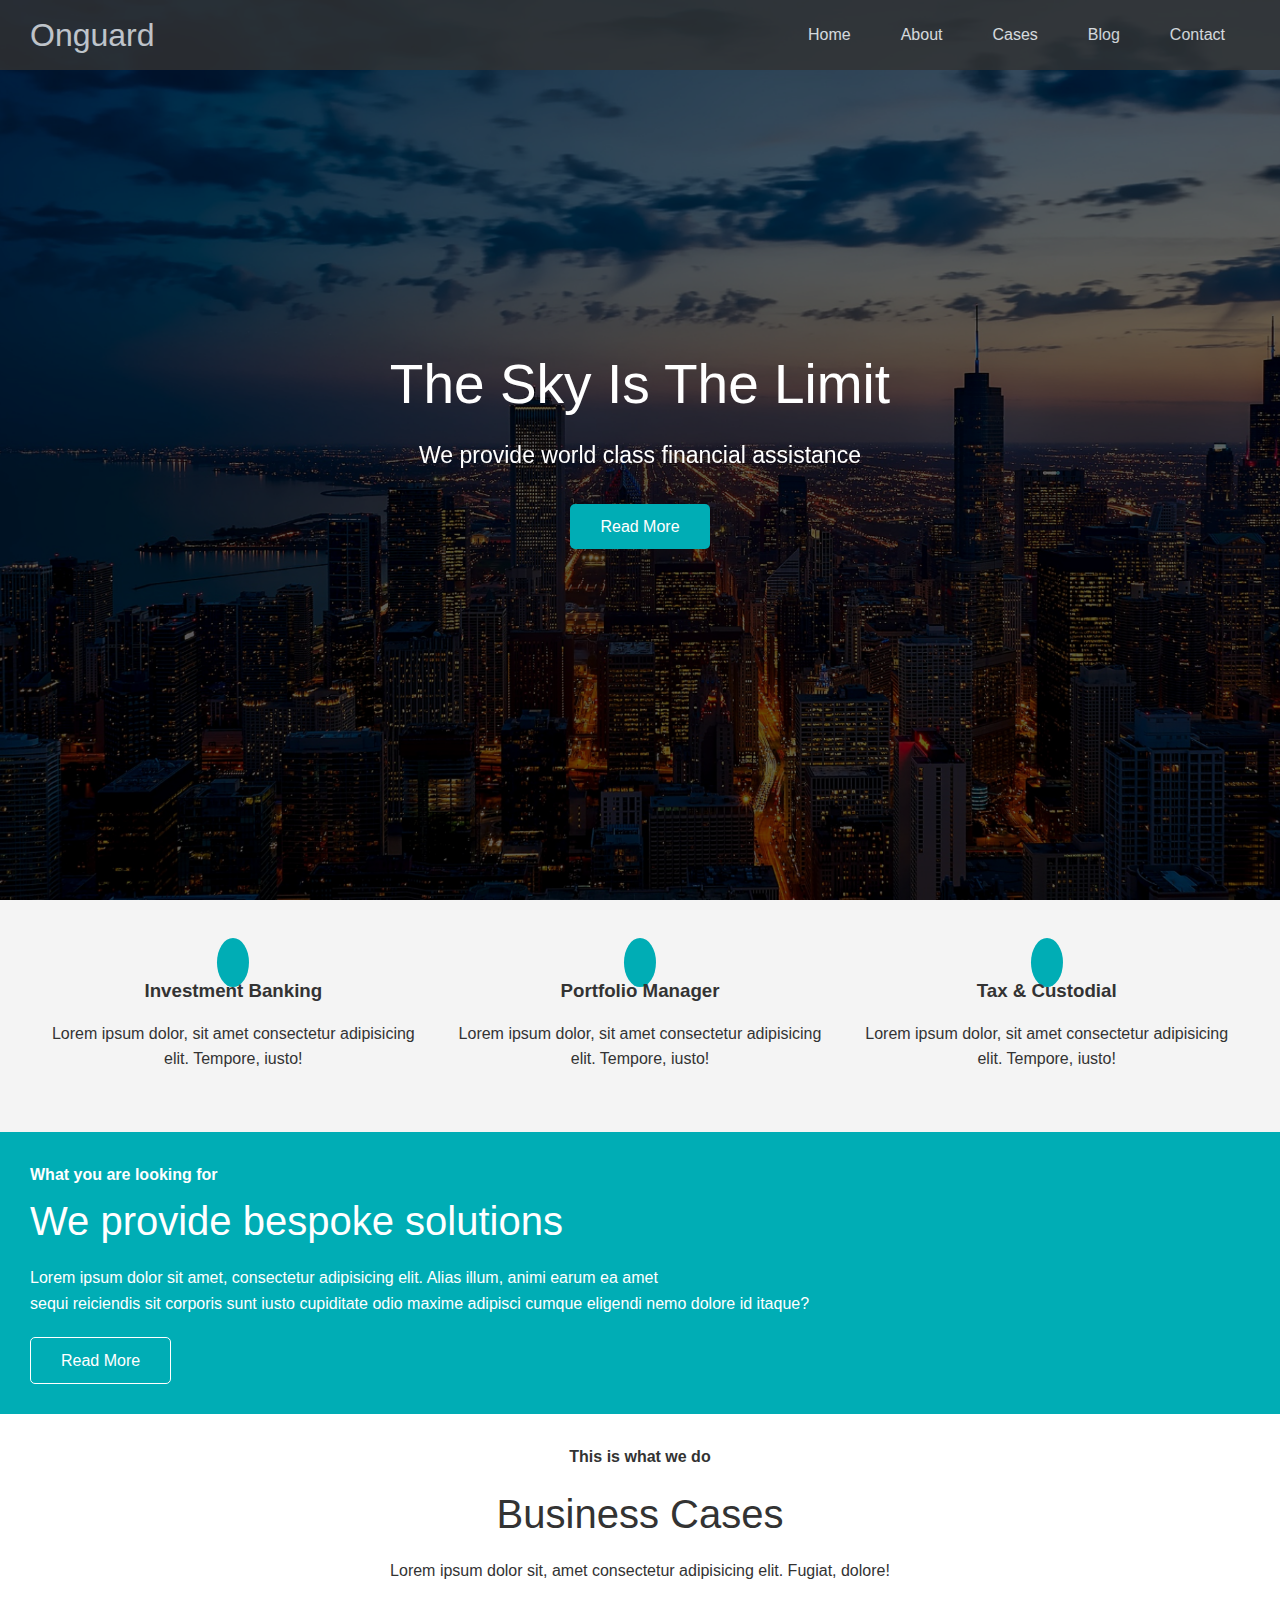
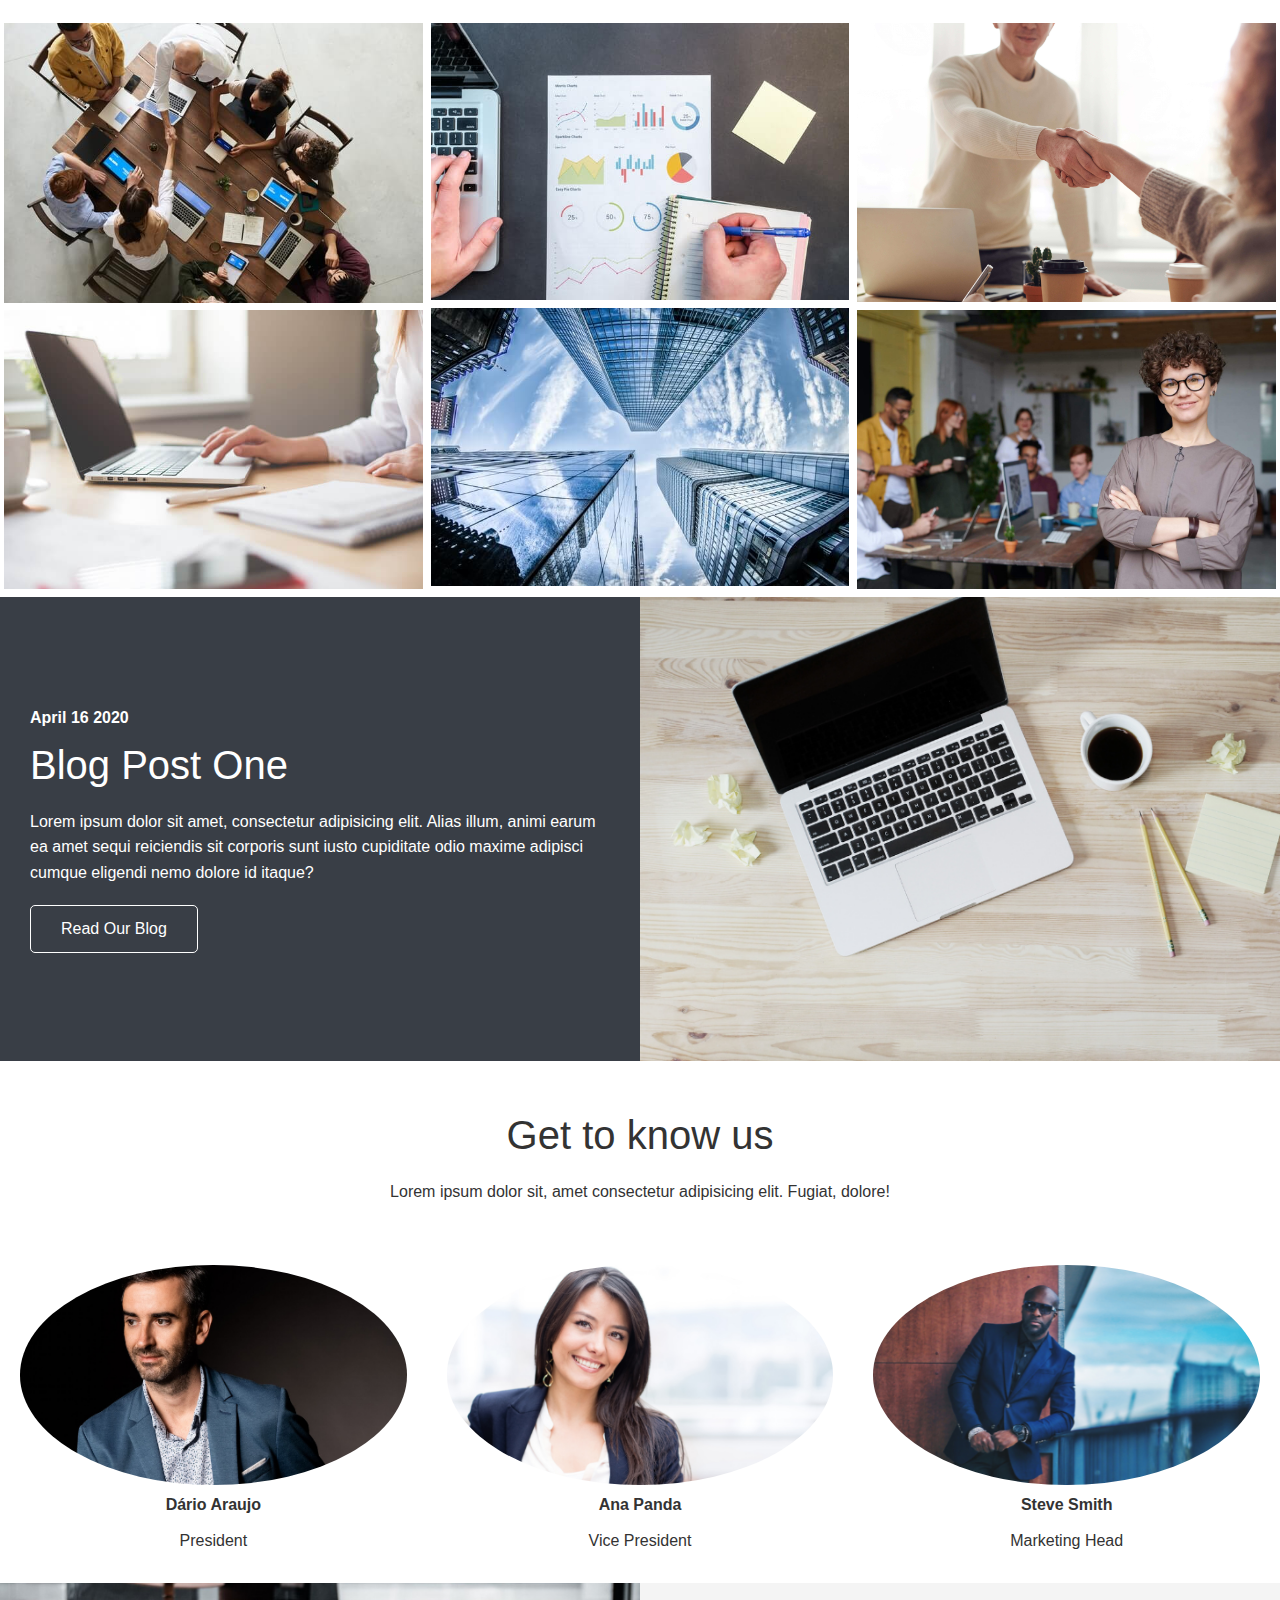
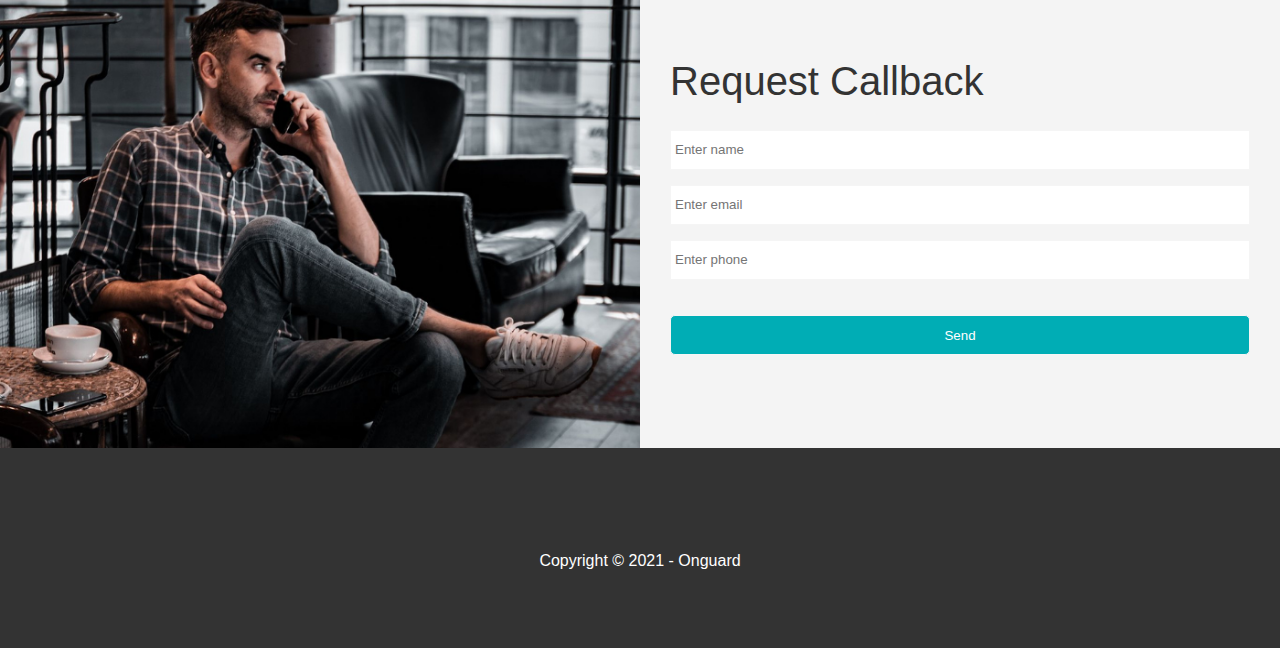
==== index.html @ c20882d5 "Initial commit" ====
<!DOCTYPE html>
<html lang="en">
  <head>
    <meta charset="UTF-8" />
    <meta name="viewport" content="width=device-width, initial-scale=1.0" />
    <link rel="shortcut icon" type="image/" href="" />
    <link
      rel="stylesheet"
      href="https://cdnjs.cloudflare.com/ajax/libs/font-awesome/5.13.0/css/all.min.css"
      integrity="sha256-h20CPZ0QyXlBuAw7A+KluUYx/3pK+c7lYEpqLTlxjYQ="
      crossorigin="anonymous"
    />
    <link rel="stylesheet" href="css/lightbox.min.css" />
    <link rel="stylesheet" href="css/utilities.css" />
    <link rel="stylesheet" href="css/style.css" />
    <title>Welcome To Onguard</title>
  </head>
  <body id="home">
    <header class="hero">
      <div id="navbar" class="navbar top">
        <h1 class="logo">
          <span class="text-primary">Onguard</span>
        </h1>
        <nav>
          <ul>
            <li><a href="#home">Home</a></li>
            <li><a href="#about">About</a></li>
            <li><a href="#cases">Cases</a></li>
            <li><a href="#blog">Blog</a></li>
            <li><a href="#contact">Contact</a></li>
          </ul>
        </nav>
      </div>

      <div class="content">
        <h1>The Sky Is The Limit</h1>
        <p>We provide world class financial assistance</p>
        <a href="#about" class="btn"
          ><i class="fas fa-chevron-right"></i> Read More</a
        >
      </div>
    </header>

    <main>
      <!-- About: Icons -->
      <section id="about" class="icons bg-light">
        <div class="flex-items">
          <div>
            <i class="fas fa-university fa-2x"></i>
            <div>
              <h3>Investment Banking</h3>
              <p>
                Lorem ipsum dolor, sit amet consectetur adipisicing elit.
                Tempore, iusto!
              </p>
            </div>
          </div>
          <div>
            <i class="fas fa-book-reader fa-2x"></i>
            <div>
              <h3>Portfolio Manager</h3>
              <p>
                Lorem ipsum dolor, sit amet consectetur adipisicing elit.
                Tempore, iusto!
              </p>
            </div>
          </div>
          <div>
            <i class="fas fa-pencil-alt fa-2x"></i>
            <div>
              <h3>Tax & Custodial</h3>
              <p>
                Lorem ipsum dolor, sit amet consectetur adipisicing elit.
                Tempore, iusto!
              </p>
            </div>
          </div>
        </div>
      </section>

      <!-- About:Solutions -->
      <section class="solutions flex-columns">
        <div class="column-2 bg-primary">
          <h4>What you are looking for</h4>
          <h2>We provide bespoke solutions</h2>
          <p>
            Lorem ipsum dolor sit amet, consectetur adipisicing elit. Alias
            illum, animi earum ea amet<br />
            sequi reiciendis sit corporis sunt iusto cupiditate odio maxime
            adipisci cumque eligendi nemo dolore id itaque?
          </p>
          <a href="#" class="btn btn-outline">
            <i class="fas fa-chevron"></i>
            Read More
          </a>
        </div>
      </section>

      <!-- Cases -->
      <section id="cases" class="cases flex-grid">
        <header class="section-header">
          <h4>This is what we do</h4>
          <h2>Business Cases</h2>
          <p>
            Lorem ipsum dolor sit, amet consectetur adipisicing elit. Fugiat,
            dolore!
          </p>
        </header>

        <div class="row">
          <div class="column">
            <a
              href="images/cases/cases1.jpg"
              data-lightbox="cases"
              data-title="Lorem ipsum dolor sit, amet consectetur adipisicing elit. Fugiat,
              dolore!"
            >
              <img src="images/cases/cases1.jpg" alt="" />
            </a>
            <a
              href="images/cases/cases2.jpg"
              data-lightbox="cases"
              data-title="Lorem ipsum dolor sit, amet consectetur adipisicing elit. Fugiat,
              dolore!"
            >
              <img src="images/cases/cases2.jpg" alt="" />
            </a>
          </div>
          <div class="column">
            <a
              href="images/cases/cases3.jpg"
              data-lightbox="cases"
              data-title="Lorem ipsum dolor sit, amet consectetur adipisicing elit. Fugiat,
            dolore!"
            >
              <img src="images/cases/cases3.jpg" alt="" />
            </a>
            <a
              href="images/cases/cases4.jpg"
              data-lightbox="cases"
              data-title="Lorem ipsum dolor sit, amet consectetur adipisicing elit. Fugiat,
              dolore!"
            >
              <img src="images/cases/cases4.jpg" alt="" />
            </a>
          </div>
          <div class="column">
            <a
              href="images/cases/cases5.jpg"
              data-lightbox="cases"
              data-title="Lorem ipsum dolor sit, amet consectetur adipisicing elit. Fugiat,
            dolore!"
            >
              <img src="images/cases/cases5.jpg" alt="" />
            </a>
            <a
              href="images/cases/cases6.jpg"
              data-lightbox="cases"
              data-title="Lorem ipsum dolor sit, amet consectetur adipisicing elit. Fugiat,
              dolore!"
            >
              <img src="images/cases/cases6.jpg" alt="" />
            </a>
          </div>
        </div>
      </section>

      <!-- Blog -->
      <section id="blog" class="blog flex-columns flex-reverse">
        <div class="row">
          <div class="column">
            <div class="column-1">
              <img src="images/home/blog.png" alt="" />
            </div>
          </div>
          <div class="column">
            <div class="column-2 bg-secondary">
              <h4>April 16 2020</h4>
              <h2>Blog Post One</h2>
              <p>
                Lorem ipsum dolor sit amet, consectetur adipisicing elit. Alias
                illum, animi earum ea amet sequi reiciendis sit corporis sunt
                iusto cupiditate odio maxime adipisci cumque eligendi nemo
                dolore id itaque?
              </p>
              <a href="blog.html" class="btn btn-outline">
                <i class="fas fa-chevron"></i>
                Read Our Blog
              </a>
            </div>
          </div>
        </div>
      </section>

      <!-- Team -->
      <section id="team" class="team section-padding">
        <header class="section-header">
          <h2>Get to know us</h2>
          <p>
            Lorem ipsum dolor sit, amet consectetur adipisicing elit. Fugiat,
            dolore!
          </p>
        </header>
        <div class="flex-items">
          <div>
            <img src="images/team/person1.png" alt="" />
            <h4>Dário Araujo</h4>
            <p>President</p>
          </div>
          <div>
            <img src="images/team/person2.png" alt="" />
            <h4>Ana Panda</h4>
            <p>Vice President</p>
          </div>
          <div>
            <img src="images/team/person3.png" alt="" />
            <h4>Steve Smith</h4>
            <p>Marketing Head</p>
          </div>
        </div>
      </section>

      <!-- Contact -->
      <section id="contact" class="contact flex-columns">
        <div class="row">
          <div class="column">
            <div class="column-1">
              <img src="images/home/contact.png" alt="" />
            </div>
          </div>
          <div class="column">
            <div class="column-2 bg-light">
              <h2>Request Callback</h2>
              <form action="" class="callback-form">
                <div class="form-control">
                  <label for="name"></label>
                  <input
                    type="text"
                    name="name"
                    id="name"
                    placeholder="Enter name"
                  />
                </div>
                <div class="form-control">
                  <label for="email"></label>
                  <input
                    type="email"
                    name="email"
                    id="email"
                    placeholder="Enter email"
                  />
                </div>
                <div class="form-control">
                  <label for="phone"></label>
                  <input
                    type="text"
                    name="phone"
                    id="phone"
                    placeholder="Enter phone"
                  />
                </div>
                <input type="submit" value="Send" id="submit" class="btn" />
              </form>
            </div>
          </div>
        </div>
      </section>
    </main>

    <footer class="footer bg-dark">
      <div class="social">
        <a href="#"><i class="fab fa-facebook fa-2x"></i></a>
        <a href="#"><i class="fab fa-twitter fa-2x"></i></a>
        <a href="#"><i class="fab fa-youtube fa-2x"></i></a>
        <a href="#"><i class="fab fa-linkedin fa-2x"></i></a>
      </div>
      <p>Copyright &copy; 2021 - Onguard</p>
    </footer>

    <script
      src="https://code.jquery.com/jquery-3.5.0.min.js"
      integrity="sha256-xNzN2a4ltkB44Mc/Jz3pT4iU1cmeR0FkXs4pru/JxaQ="
      crossorigin="anonymous"
    ></script>
    <script src="js/lightbox.min.js"></script>
    <script>
      const navbar = document.getElementById("navbar");
      let scrolled = false;

      window.onscroll = function () {
        if (window.pageYOffset > 100) {
          navbar.classList.remove("top");
          if (!scrolled) {
            navbar.style.transform = "translateY(-70px)";
          }
          setTimeout(function () {
            navbar.style.transform = "translateY(0)";
            scrolled = true;
          }, 200);
        } else {
          navbar.classList.add("top");
          scrolled = false;
        }
      };

      // Smooth Scrolling
      $("#navbar a, .btn").on("click", function (e) {
        if (this.hash !== "") {
          e.preventDefault();

          const hash = this.hash;

          $("html, body").animate(
            {
              scrollTop: $(hash).offset().top - 100,
            },
            800
          );
        }
      });
    </script>
  </body>
</html>
---- css/utilities.css ----
/* Text colors */
.text-primary {
  color: #eeeeee;
}

.text-secondary {
  color: #0284d0;
}

/* Button */
.btn {
  cursor: pointer;
  display: inline-block;
  padding: 10px 30px;
  color: #fff;
  background-color: #00adb5;
  border: none;
  border-radius: 5px;
}

.btn:hover {
  opacity: 0.9;
}

.btn-primary,
.bg-primary {
  background: #00adb5;
  color: #fff;
}
.btn-secondary,
.bg-secondary {
  background: #393e46;
  color: #fff;
}
.btn-dark,
.bg-dark {
  background: #333;
  color: #fff;
}
.btn-light,
.bg-light {
  background: #f4f4f4;
  color: #333;
}

.btn-outline {
  background: transparent;
  border: 1px solid #fff;
}

/* Flex items */
.flex-items {
  display: flex;
  text-align: center;
  justify-content: center;
  text-align: center;
  height: 100%;
}

.flex-items > div {
  padding: 20px;
}

/* Flex columns */
.flex-columns.flex-reverse .row {
  flex-direction: row-reverse;
}

.flex-columns .row {
  display: flex;
  flex-wrap: wrap;
}

.flex-columns .column {
  flex: 1;
}

.flex-columns .column .column-1,
.flex-columns .column .column-2 {
  height: 100%;
  width: 100%;
}

.flex-columns img {
  width: 100%;
  height: 100%;
}

.flex-columns .column-2 {
  display: flex;
  flex-direction: column;
  align-items: flex-start;
  justify-content: center;
  padding: 30px;
}

.flex-columns h2 {
  font-size: 40px;
  font-weight: 100;
}

.flex-columns h4 {
  margin-bottom: 10px;
}

.flex-columns p {
  margin: 20px 0;
}

/* Section header cases */
.section-header {
  padding: 30px;
  text-align: center;
}

.section-header h2 {
  font-size: 40px;
  margin: 20px 0;
}

/* Flex grid */
.flex-grid .row {
  display: flex;
}

.flex-grid .column {
  flex: 1;
  padding: 0 4px;
}
---- css/style.css ----
@import url("https://fonts.googleapis.com/css2?family=Open+Sans:wght@300;400&display=swap");

* {
  box-sizing: border-box;
  padding: 0;
  margin: 0;
}

body {
  font-family: "Arial", sans-serif;
  background: #fff;
  color: #333;
  line-height: 1.6;
}

ul {
  list-style: none;
}

a {
  color: #333;
  text-decoration: none;
}

h1,
h2 {
  font-weight: 500;
  line-height: 1.2;
}

p {
  margin: 10px 0;
}

img {
  width: 100%;
}

/* Navbar */
.navbar {
  display: flex;
  align-items: center;
  justify-content: space-between;
  background-color: #333;
  color: #fff;
  opacity: 0.8;
  width: 100%;
  height: 70px;
  position: fixed;
  top: 0px;
  padding: 0 30px;
  transition: 0.5s;
}

.navbar h1 .navbar.top {
  background: transparent;
}

.navbar a {
  color: #fff;
  padding: 10px 20px;
  margin: 0 5px;
}

.navbar a:hover {
  border-bottom: #00adb5 2px solid;
}

.navbar ul {
  display: flex;
}

.navbar .logo {
  font-weight: 400;
}

/* Header */
.hero {
  background: url("../images/home/showcase.png") no-repeat center center/cover;
  height: 100vh;
  position: relative;
  color: #fff;
}

.hero .content {
  display: flex;
  flex-direction: column;
  align-items: center;
  justify-content: center;
  height: 100%;
  padding: 0 20px;
}

.hero .content h1 {
  font-size: 55px;
}

.hero .content p {
  font-size: 23px;
  max-width: 600px;
  margin: 20px 0 30px;
}

.hero::before {
  content: "";
  position: absolute;
  top: 0;
  left: 0;
  width: 100%;
  height: 100%;
  background: rgba(0, 0, 0, 0.6);
}

.hero * {
  z-index: 10;
}

.hero.blog {
  background: url("../images/home/blog.png") no-repeat center center/cover;
  height: 30vh;
}

/* Icons */
.icons {
  padding: 30px;
}

.icons h3 {
  font-weight: bold;
  margin-bottom: 15px;
}

.icons i {
  background-color: #00adb5;
  color: #fff;
  padding: 1rem;
  border-radius: 50%;
  margin-bottom: 15px;
}

.cases img:hover {
  opacity: 0.7;
}

.team img {
  border-radius: 50%;
}

/* Callback form */
.callback-form {
  width: 100%;
  padding: 20px 0;
}

.callback-form label {
  display: block;
  margin-bottom: 5px;
}

.callback-form .form-control {
  margin-bottom: 15px;
}

.callback-form input {
  width: 100%;
  padding: 4px;
  height: 40px;
  border: #f5f5f5 1px solid;
}

.callback-form input:focus {
  outline-color: #00adb5;
}

.callback-form .btn {
  padding: 12px 0;
  margin-top: 20px;
}

/* Post */
.post {
  padding: 50px 30px;
}

.post h2 {
  font-size: 40px;
  margin-bottom: 20px;
  padding-bottom: 10px;
  border-bottom: #ccc solid 1px;
}

.post .meta {
  margin-bottom: 30px;
}

.post img {
  width: 300px;
  border-radius: 50%;
  display: block;
  margin: 0 auto 30px;
}

/* Footer */
.footer {
  display: flex;
  flex-direction: column;
  align-items: center;
  justify-content: center;
  height: 200px;
}

.footer a {
  color: #fff;
}

.footer a:hover {
  color: #00adb5;
}

.footer .social > * {
  margin-right: 30px;
}

/* Mobile */
@media (max-width: 768px) {
  .navbar {
    flex-direction: column;
    height: 120px;
    padding: 20px;
  }

 
  .navbar a {
   
    padding: 10px 10px;
    margin: 0 3px;
  }

  .flex-items {
    flex-direction: column;
  }

  .flex-columns .column,
  .flex-grid .column {
    flex: 100%;
    max-width: 100%;
  }

 
  }
}
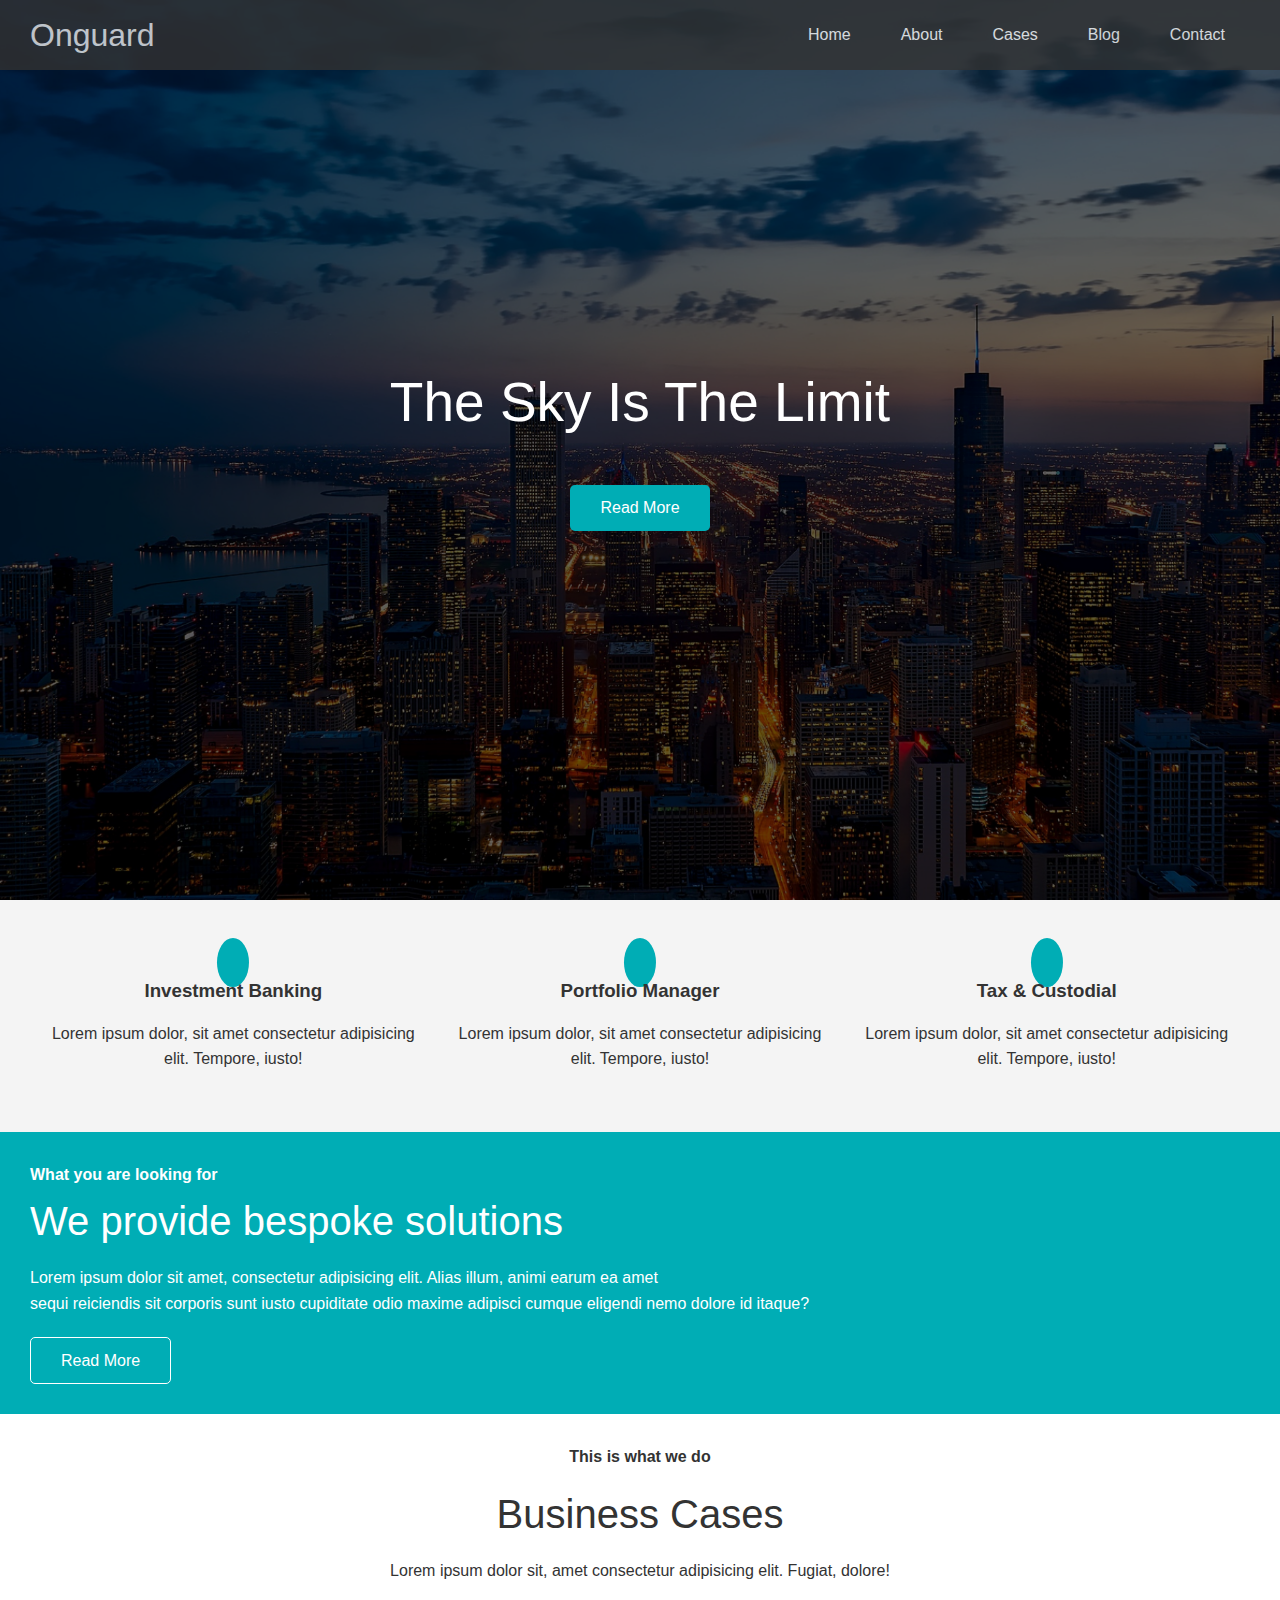
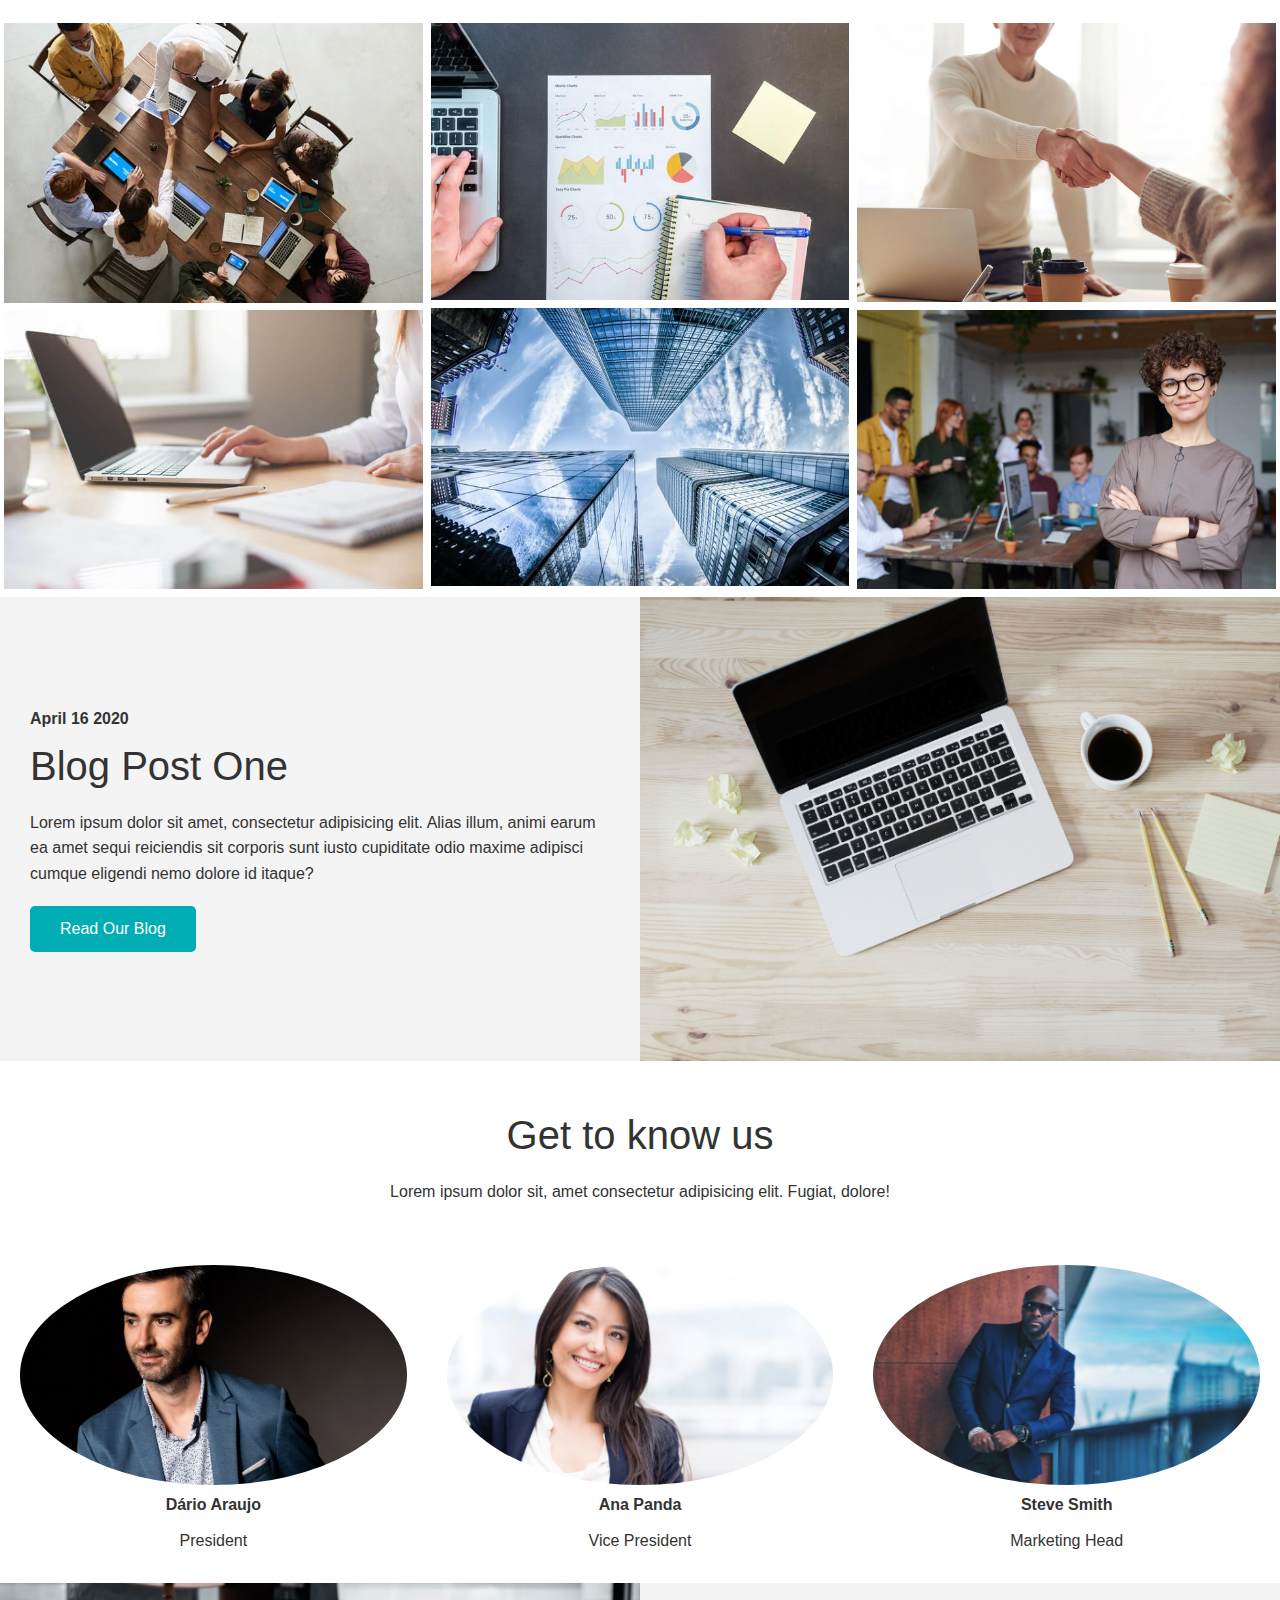
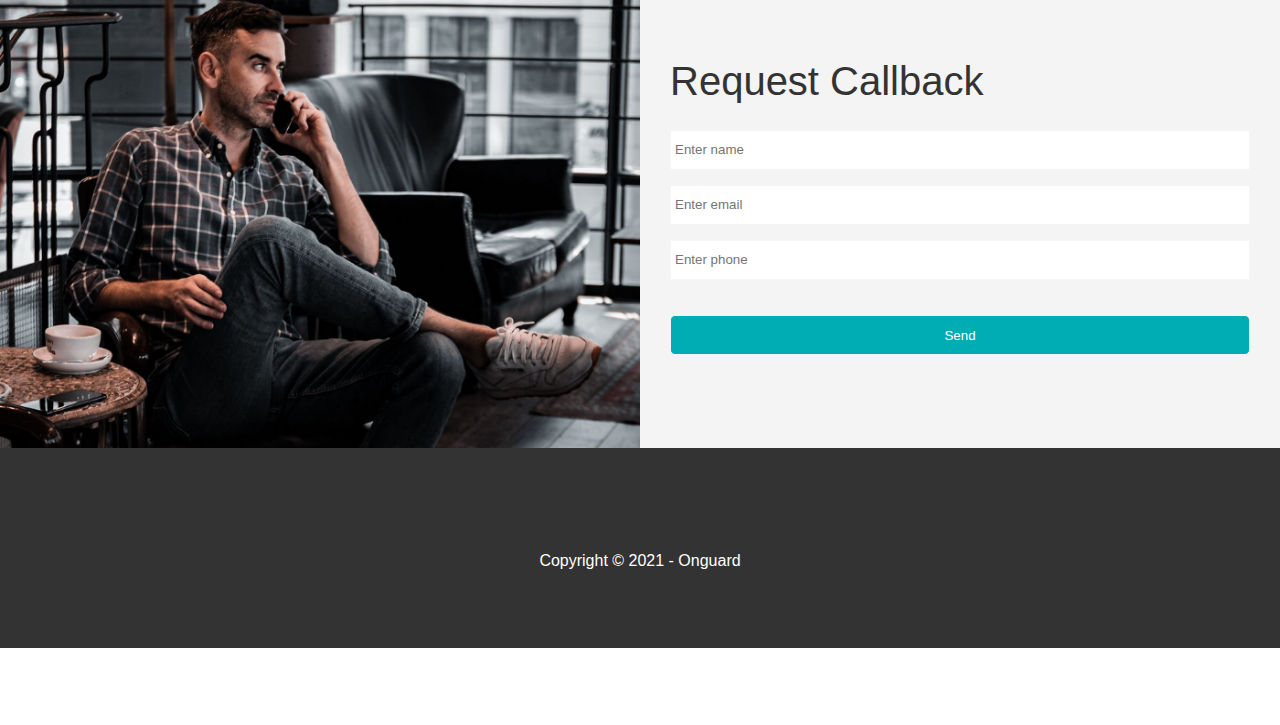
==== commit 986a77ff: "itemplate modification" ====
--- a/index.html
+++ b/index.html
@@ -34,8 +34,8 @@
 
       <div class="content">
         <h1>The Sky Is The Limit</h1>
-        <p>We provide world class financial assistance</p>
-        <a href="#about" class="btn"
+
+        <a href="#about" style="margin-top: 50px" class="btn"
           ><i class="fas fa-chevron-right"></i> Read More</a
         >
       </div>
@@ -183,7 +183,7 @@
                 iusto cupiditate odio maxime adipisci cumque eligendi nemo
                 dolore id itaque?
               </p>
-              <a href="blog.html" class="btn btn-outline">
+              <a href="blog.html" class="btn btn-primary">
                 <i class="fas fa-chevron"></i>
                 Read Our Blog
               </a>
@@ -277,6 +277,10 @@
       <p>Copyright &copy; 2021 - Onguard</p>
     </footer>
 
+    <br />
+    <br />
+    <br />
+
     <script
       src="https://code.jquery.com/jquery-3.5.0.min.js"
       integrity="sha256-xNzN2a4ltkB44Mc/Jz3pT4iU1cmeR0FkXs4pru/JxaQ="
--- a/css/utilities.css
+++ b/css/utilities.css
@@ -29,8 +29,8 @@
 }
 .btn-secondary,
 .bg-secondary {
-  background: #393e46;
-  color: #fff;
+  background: #f4f4f4;
+  color: #333;
 }
 .btn-dark,
 .bg-dark {
